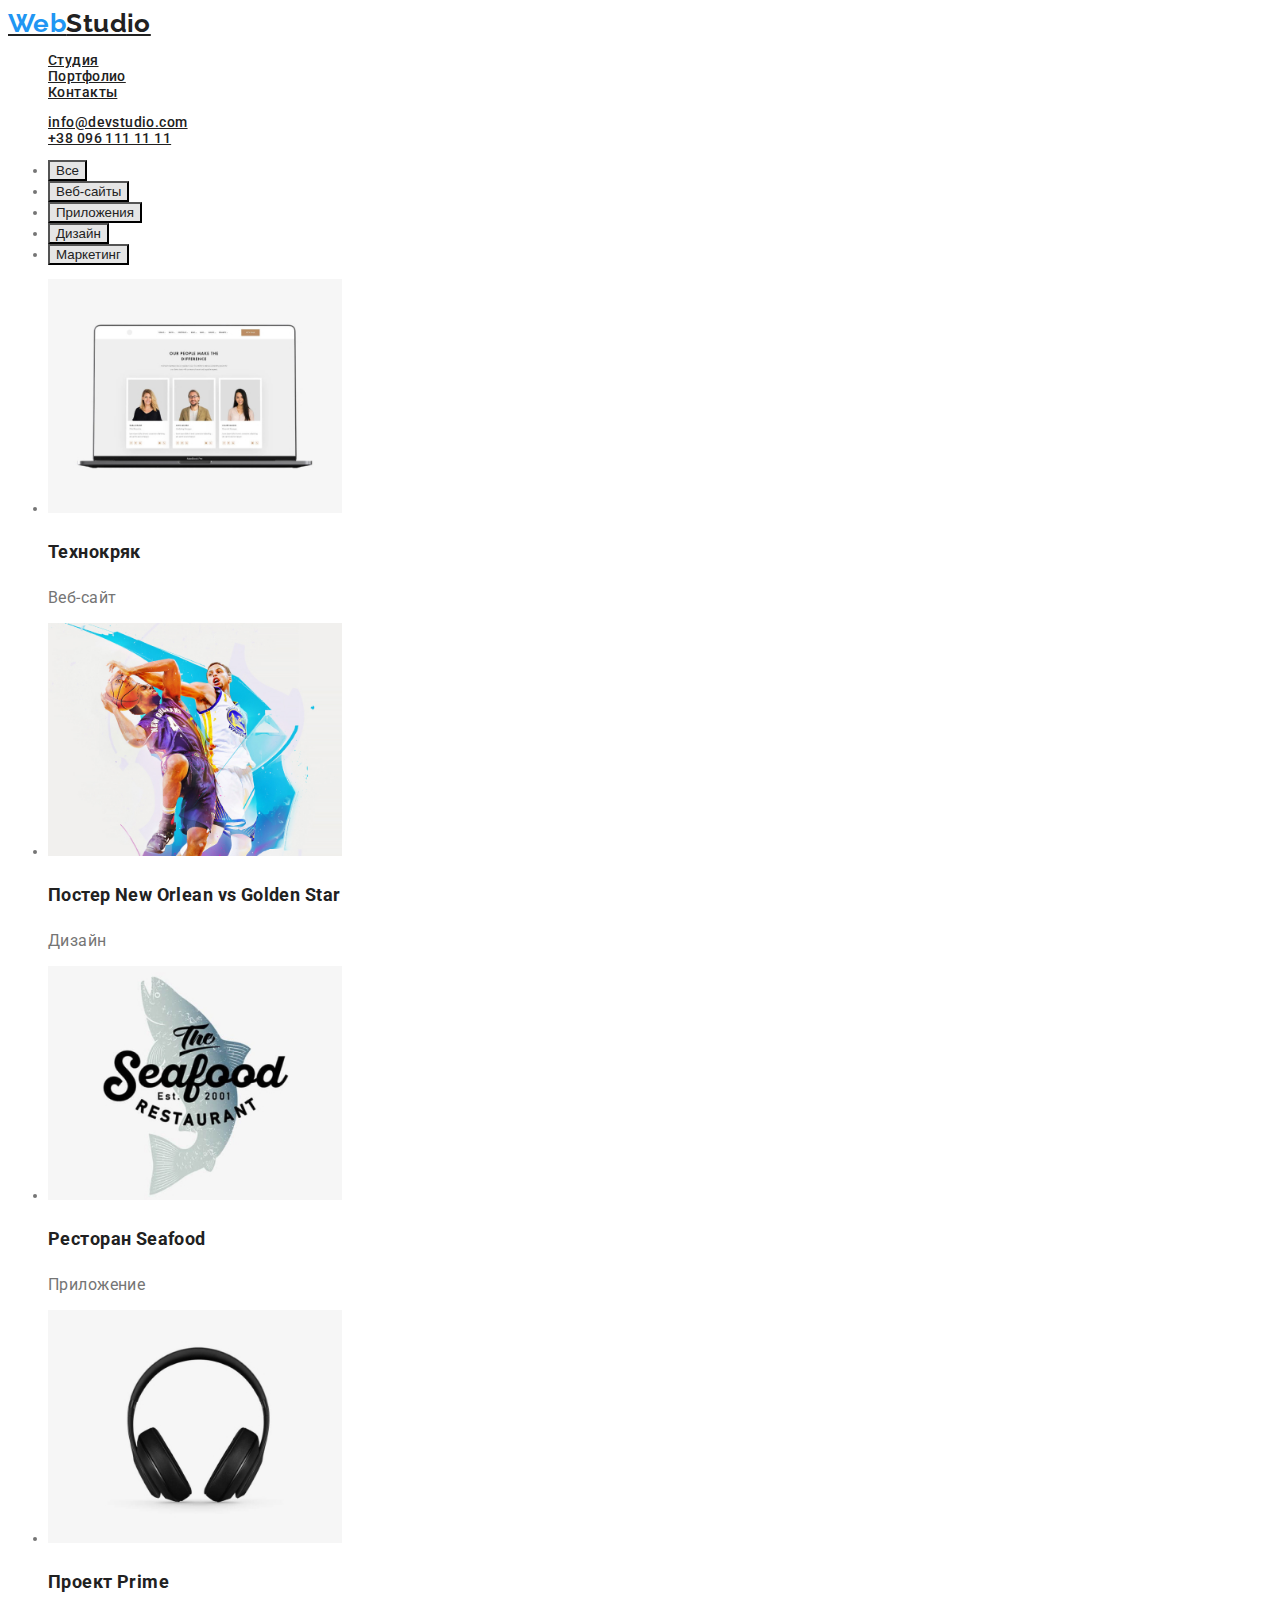
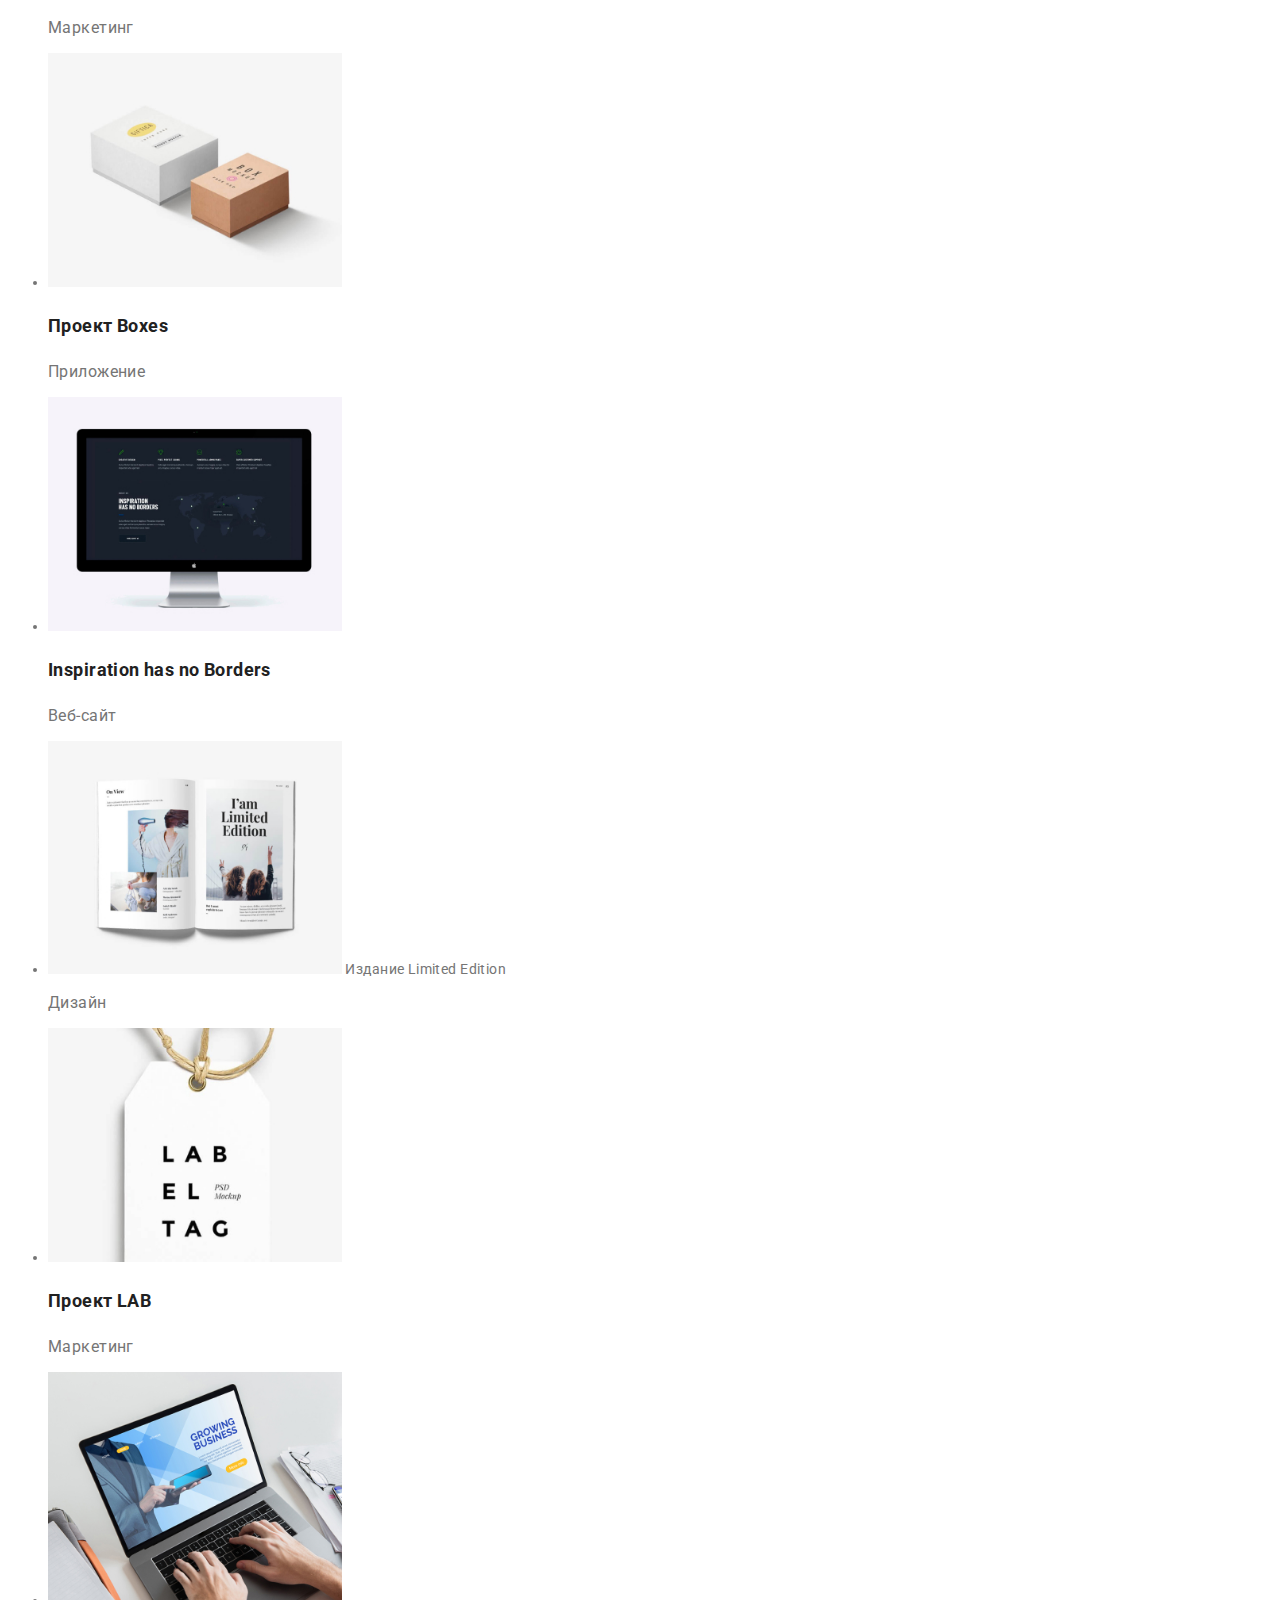
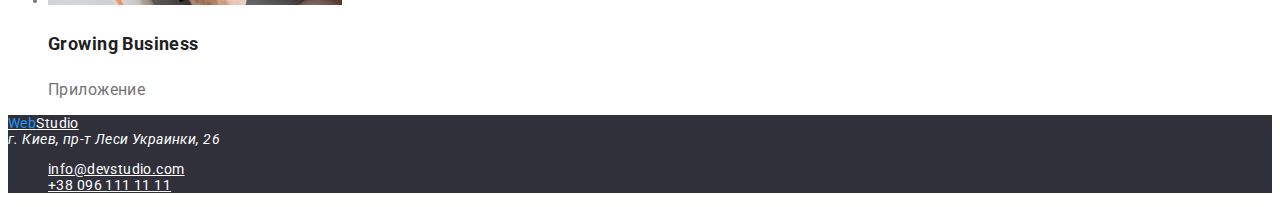
==== portfolio.html @ 5c7ebe78 "Добавляет стили" ====
<!DOCTYPE html>
<html lang="ru">
<head>
    <meta charset="UTF-8">
    <meta http-equiv="X-UA-Compatible" content="IE=edge">
    <meta name="viewport" content="width=device-width, initial-scale=1.0">
    <title>Document</title>
    <link rel="preconnect" href="https://fonts.gstatic.com">
    <link href="https://fonts.googleapis.com/css2?family=Raleway:wght@700&family=Roboto:wght@400;500;700;900&display=swap"
        rel="stylesheet">
    <link rel="stylesheet" href="./css/styles.css">
</head>
<body>
    <!-- Шапка -->
    
<header class="header">
    <nav>
        <a lang="en" href="" class="logo"><span class="web-logo">Web</span>Studio</a>

        <ul class="nav-list list">
            <li><a class="nav-link" href="">Студия</a></li>
            <li><a class="nav-link" href="./portfolio.html">Портфолио</a></li>
            <li><a class="nav-link" href="">Контакты</a></li>
        </ul>
    </nav>

    <ul class="nav-contacts list">
        <li><a class="contacts-link" lang="en" href="mailto:info@devstudio.com">info@devstudio.com</a></li>
        <li><a class="contacts-link" href="tel:+380961111111">+38 096 111 11 11</a></li>
    </ul>
</header>

    <main>
            <ul>
                <li><button class="filter-button" type="button">Все</button></li>
                <li><button class="filter-button" type="button">Веб-сайты</button></li>
                <li><button class="filter-button" type="button">Приложения</button></li>
                <li><button class="filter-button" type="button">Дизайн</button></li>
                <li><button class="filter-button" type="button">Маркетинг</button></li>
            </ul>


<ul class="portfolio">
    <li><img src="./img/img8.jpg" alt="" width="294">
        <h3 class="portfolio-title">Технокряк</h3>
        <p class="portfolio-text">Веб-сайт</p>
    </li>
    <li><img src="./img/img9.jpg" alt="" width="294">
        <h3 class="portfolio-title">Постер New Orlean vs Golden Star</h3>
        <p class="portfolio-text">Дизайн</p>
    </li>
    <li><img src="./img/img10.jpg" alt="" width="294">
        <h3 class="portfolio-title">Ресторан Seafood</h3>
        <p class="portfolio-text" >Приложение</p>
    </li>
    <li><img src="./img/img11.jpg" alt="" width="294">
        <h3 class="portfolio-title">Проект Prime </h3>
        <p class="portfolio-text">Маркетинг</p>
    </li>
    <li><img src="./img/img12.jpg" alt="" width="294">
        <h3 class="portfolio-title" >Проект Boxes</h3>
        <p class="portfolio-text">Приложение</p>
    </li>
    <li><img src="./img/img13.jpg" alt="" width="294">
        <h3 class="portfolio-title">Inspiration has no Borders</h3>
        <p class="portfolio-text">Веб-сайт</p>
    </li>
    <li><img src="./img/img14.jpg" alt="" width="294">
        <h3class="portfolio-title" >Издание Limited Edition</h3>
        <p class="portfolio-text">Дизайн</p>
    </li>
    <li><img src="./img/img15.jpg" alt="" width="294">
        <h3 class="portfolio-title">Проект LAB</h3>
        <p class="portfolio-text">Маркетинг</p>
    </li>
    <li><img src="./img/img16.jpg" alt="" width="294">
        <h3 class="portfolio-title" >Growing Business</h3>
        <p class="portfolio-text">Приложение</p>
    </li>
</ul>
    </main>

    <!-- Подвал -->
    
<footer class="footer">

    <a lang="en" href="" class="logo1"><span class="web-logo">Web</span>Studio</a>

    <address class="adress">г. Киев, пр-т Леси Украинки, 26</address>

    <ul class="footer-contacts list">
        <li><a class="footer-contacts-link" lang="en" href="mailto:info@devstudio.com">info@devstudio.com</a></li>
        <li><a class="footer-contacts-link" href="tel:+380961111111">+38 096 111 11 11</a></li>
    </ul>

</footer>
    </body>
    
    </html>
---- css/styles.css ----
:root {
  --primery-background: #e5e5e5;
  --secondary-background: #f5f4fa;
  --special-background: #2f303a;
  --primery-text-color: #212121;
  --special-text-color: #2196f3;
}

body {
  font-family: roboto, raleway, sans-serif;
  font-size: 14px;
  letter-spacing: 0.03em;
  color: #757575;
}

header {
  background-color: #ffffff;
}

.logo {
  color: var(--primery-text-color);
  font-family: Raleway;
  font-weight: bold;
  font-size: 26px;
  line-height: 1, 9;
}

.web-logo {
  color: var(--special-text-color);
}

.list {
  list-style: none;
}

.nav-link {
  font-weight: 500;
  line-height: 1, 14;
  color: var(--primery-text-color);
}

.nav-link:hover,
.nav-link:focus {
  color: var(--special-text-color);
}

.contacts-link {
  font-weight: 500;
  line-height: 1, 14;
  color: var(--primery-text-color);
}

.nav-contacts a:hover,
.nav-contacts a:focus {
  color: var(--special-text-color);
}

.hero {
  background-color: var(--special-background);
}

.hero-title {
  font-weight: 900;
  font-size: 44px;
  line-height: 1, 36px;
  text-align: center;
  letter-spacing: 0.06em;
  background-color: var(--special-background);
  color: #ffffff;
}

.hero-border-button {
  background-color: #2196f3;
  color: #ffffff;
  cursor: pointer;
}

.services-list {
  background-color: var(--primery-background);
}

.services-title {
  font-weight: bold;
  line-height: 1, 14;
  text-transform: uppercase;
  color: var(--primery-text-color);
}

.services-text {
  line-height: 1, 7;
}

.services-images-title {
  font-size: 36px;
  line-height: 1, 16;
  text-align: center;
  color: var(--primery-text-color);
}

.team-list {
  background-color: var(--secondary-background);
}
.team-title {
  font-size: 36px;
  line-height: 1, 16;
  text-align: center;
  color: var(--primery-text-color);
}

.team-member {
  font-weight: 500;
  font-size: 16px;
  line-height: 1, 19;
  text-align: center;
  color: var(--primery-text-color);
}

.team-job {
  font-size: 16px;
  line-height: 1, 19;
  text-align: center;
}

.footer {
  background-color: var(--special-background);
}

.adress {
  line-height: 1, 7;
  color: #ffffff;
}

.footer-contacts-link {
  line-height: 1, 7;
  color: #ffffff;
}

.filter-button {
  background-color: var(--primery-background);
  color: var(--primery-text-color);
  cursor: pointer;
}

.filter-button:hover,
.filter-button:focus {
  background-color: #2196f3;
  color: #ffffff;
}

.portfolio-title {
  font-style: Bold;
  font-size: 18px;
  line-height: 2;
  color: #212121;
}

.portfolio-text {
  font-size: 16px;
  line-height: 1, 9;
  color: #757575;
}

.logo1 {
  color: #ffffff;
}
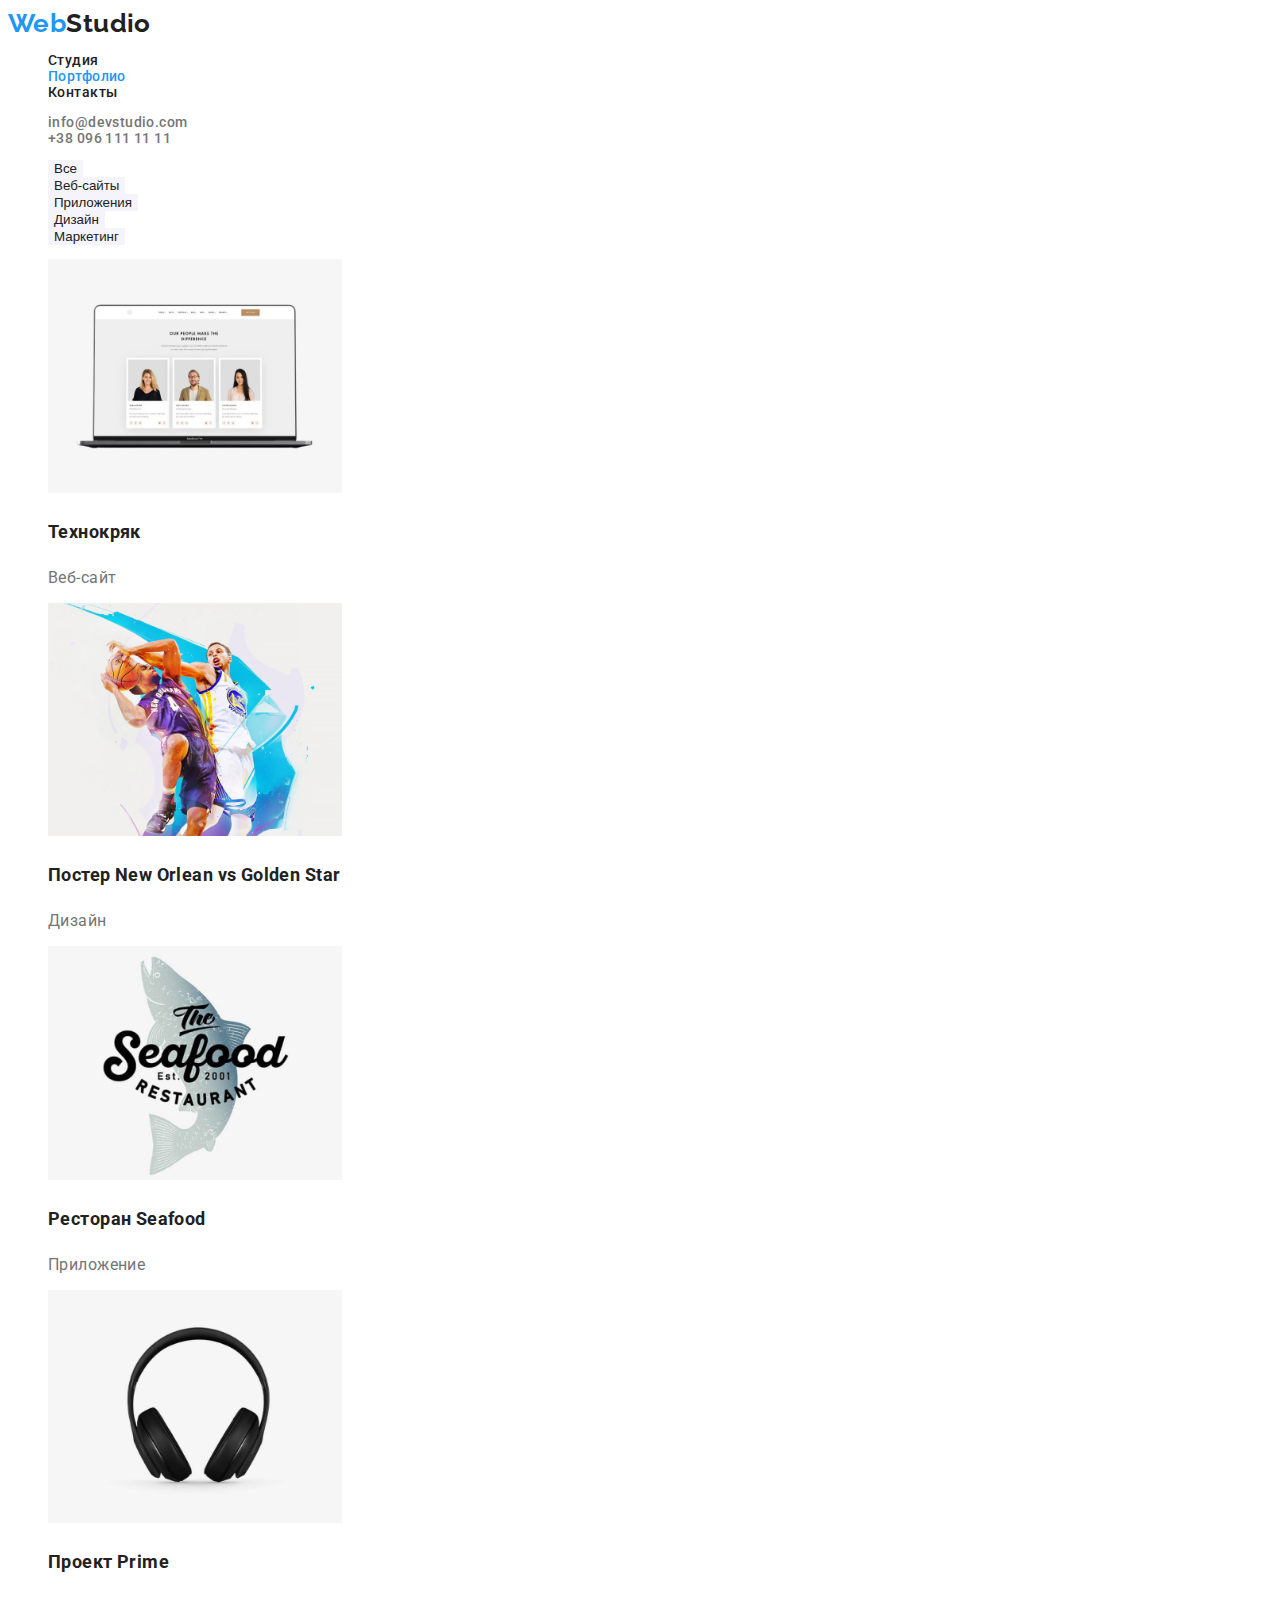
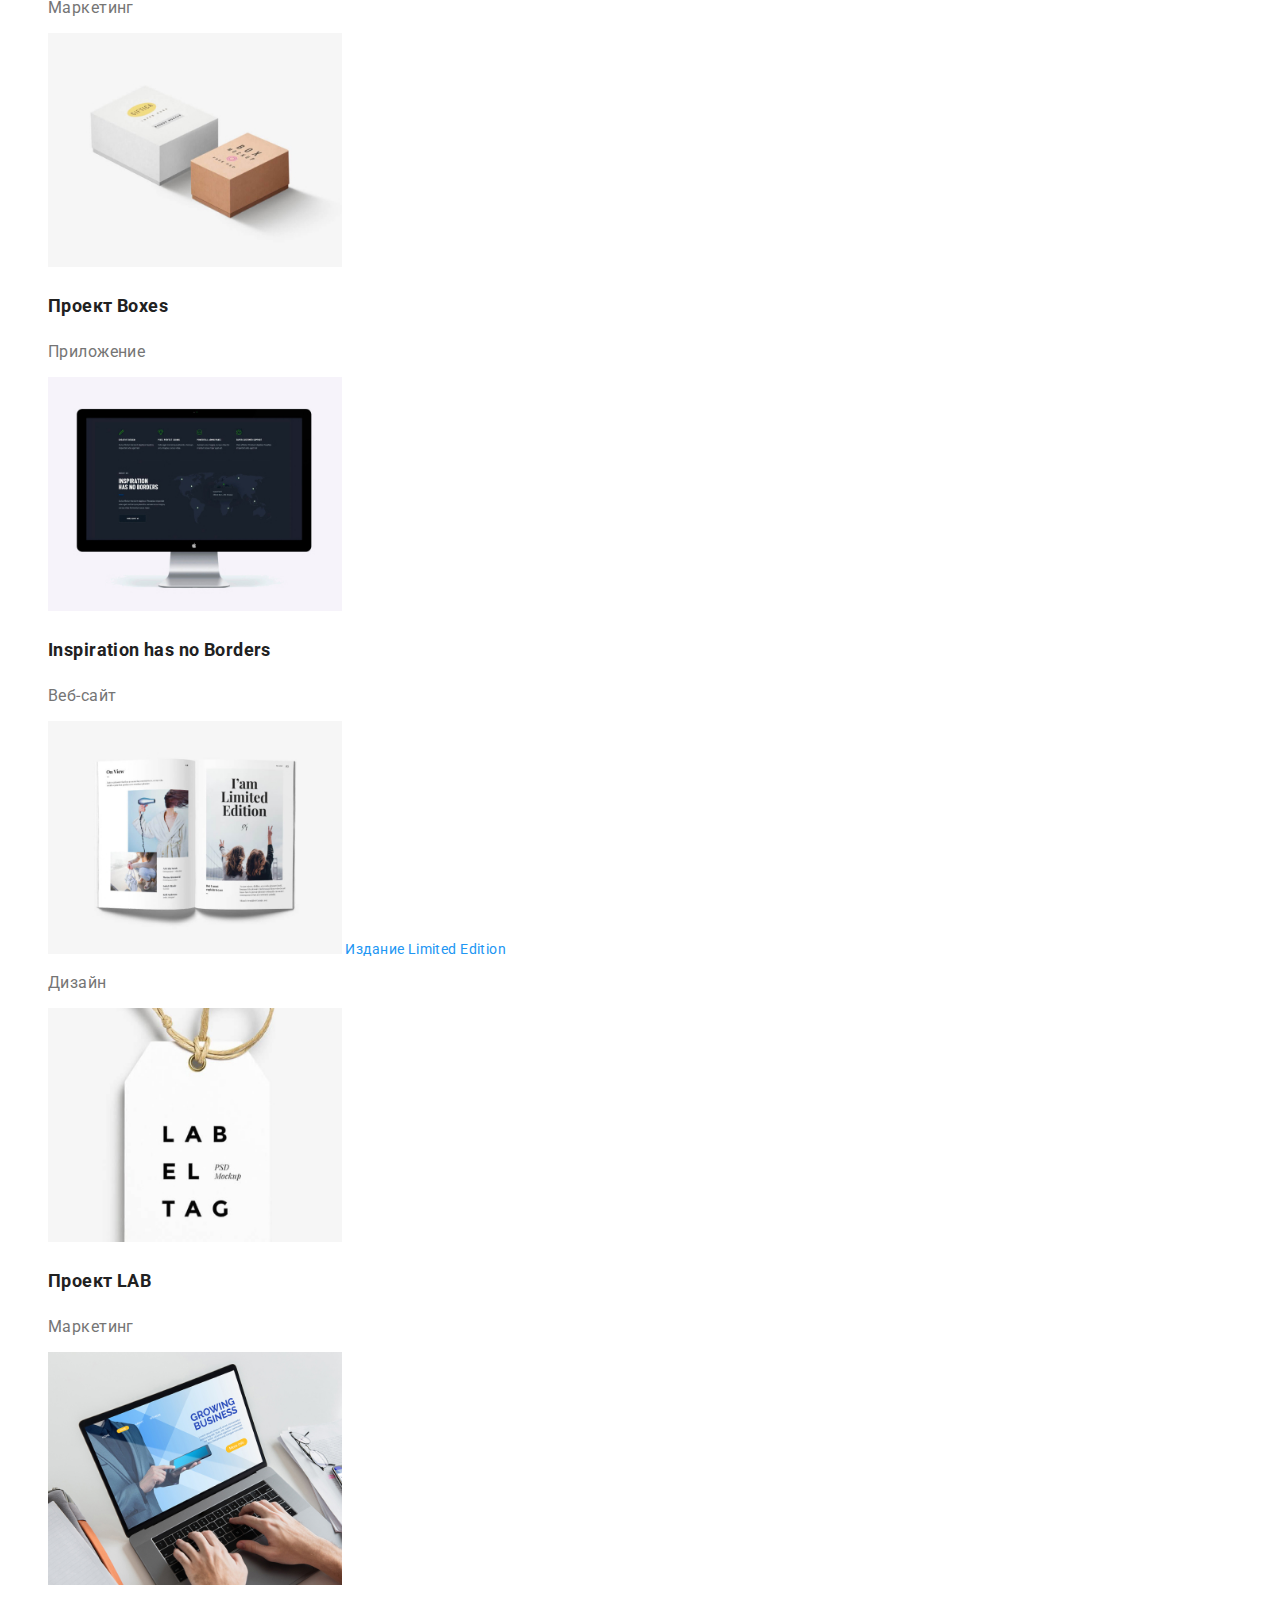
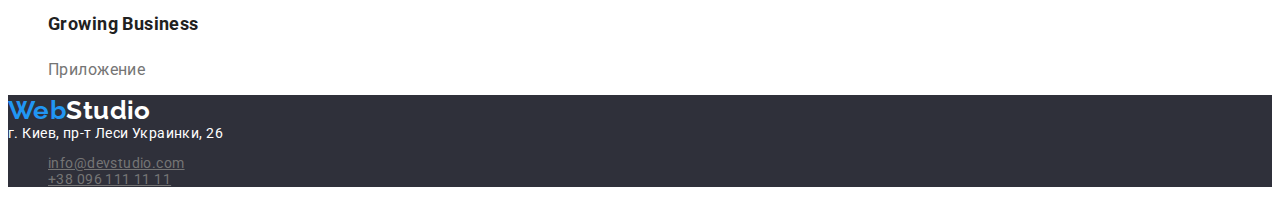
==== commit e87e1a46: "Приписывание пути, изменение стилизации ссылок и текстовых элементов" ====
--- a/portfolio.html
+++ b/portfolio.html
@@ -15,11 +15,11 @@
     
 <header class="header">
     <nav>
-        <a lang="en" href="" class="logo"><span class="web-logo">Web</span>Studio</a>
+        <a lang="en" href="./index.html" class="logo"><span class="web-logo">Web</span>Studio</a>
 
         <ul class="nav-list list">
-            <li><a class="nav-link" href="">Студия</a></li>
-            <li><a class="nav-link" href="./portfolio.html">Портфолио</a></li>
+            <li><a class="nav-link" href="./index.html">Студия</a></li>
+            <li><a class="nav-link portfolio" href="./portfolio.html">Портфолио</a></li>
             <li><a class="nav-link" href="">Контакты</a></li>
         </ul>
     </nav>
@@ -31,7 +31,7 @@
 </header>
 
     <main>
-            <ul>
+            <ul class="list">
                 <li><button class="filter-button" type="button">Все</button></li>
                 <li><button class="filter-button" type="button">Веб-сайты</button></li>
                 <li><button class="filter-button" type="button">Приложения</button></li>
@@ -40,7 +40,7 @@
             </ul>
 
 
-<ul class="portfolio">
+<ul class="portfolio list">
     <li><img src="./img/img8.jpg" alt="" width="294">
         <h3 class="portfolio-title">Технокряк</h3>
         <p class="portfolio-text">Веб-сайт</p>
@@ -84,7 +84,7 @@
     
 <footer class="footer">
 
-    <a lang="en" href="" class="logo1"><span class="web-logo">Web</span>Studio</a>
+    <a lang="en" href="./index.html" class="logo1"><span class="web-logo">Web</span>Studio</a>
 
     <address class="adress">г. Киев, пр-т Леси Украинки, 26</address>
 
--- a/css/styles.css
+++ b/css/styles.css
@@ -23,6 +23,7 @@
   font-weight: bold;
   font-size: 26px;
   line-height: 1, 9;
+  text-decoration: none;
 }
 
 .web-logo {
@@ -36,7 +37,16 @@
 .nav-link {
   font-weight: 500;
   line-height: 1, 14;
-  color: var(--primery-text-color);
+  color: #212121;
+  text-decoration: none;
+}
+
+.studio {
+  color: #2196f3;
+}
+
+.portfolio {
+  color: #2196f3;
 }
 
 .nav-link:hover,
@@ -47,7 +57,8 @@
 .contacts-link {
   font-weight: 500;
   line-height: 1, 14;
-  color: var(--primery-text-color);
+  color: #757575;
+  text-decoration: none;
 }
 
 .nav-contacts a:hover,
@@ -71,6 +82,9 @@
 
 .hero-border-button {
   background-color: #2196f3;
+  font-weight: 700;
+  line-height: 1, 9;
+  border-style: none;
   color: #ffffff;
   cursor: pointer;
 }
@@ -80,9 +94,8 @@
 }
 
 .services-title {
-  font-weight: bold;
+  font-weight: 700;
   line-height: 1, 14;
-  text-transform: uppercase;
   color: var(--primery-text-color);
 }
 
@@ -127,17 +140,21 @@
 
 .adress {
   line-height: 1, 7;
+  font-style: normal;
   color: #ffffff;
 }
 
 .footer-contacts-link {
   line-height: 1, 7;
-  color: #ffffff;
+  color: #757575;
 }
 
 .filter-button {
-  background-color: var(--primery-background);
-  color: var(--primery-text-color);
+  font-weight: 500;
+  background-color: var(--secondary-background);
+  color: #212121;
+  border-style: none;
+  line-height: 1, 6;
   cursor: pointer;
 }
 
@@ -162,4 +179,9 @@
 
 .logo1 {
   color: #ffffff;
+  font-family: Raleway;
+  font-weight: bold;
+  font-size: 26px;
+  line-height: 1, 9;
+  text-decoration: none;
 }
